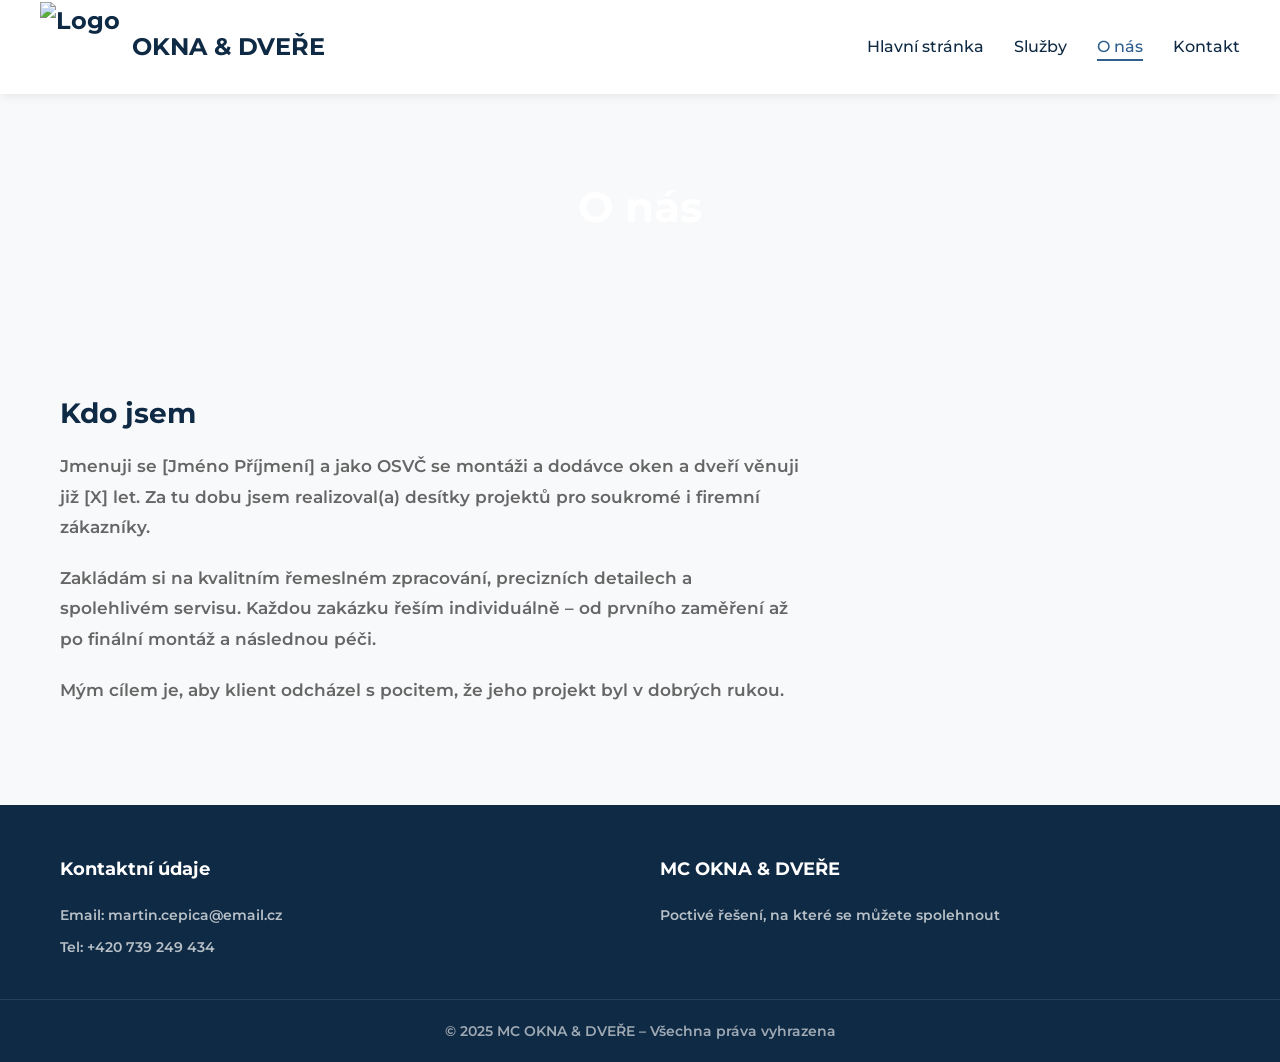
==== about.html @ ce8770a2 "Moved header and footer to its own files" ====
<!DOCTYPE html>
<html lang="cs">
<head>
    <meta charset="UTF-8">
    <meta name="viewport" content="width=device-width, initial-scale=1.0">
    <title>MC OKNA & DVEŘE</title>
    <link rel="icon" type="image/png" href="images/icon.png">
    <link rel="stylesheet" href="styles.css">
</head>
<body>

<div id="header-placeholder"></div>

<!-- ===== PAGE HEADER ===== -->
<div class="page-header">
    <h1>O nás</h1>
</div>

<!-- ===== ABOUT CONTENT ===== -->
<section class="content-section">
    <div class="about-content">
        <div class="about-text">
            <h2>Kdo jsem</h2>
            <p>
                Jmenuji se [Jméno Příjmení] a jako OSVČ se montáži a dodávce oken a dveří věnuji již [X] let.
                Za tu dobu jsem realizoval(a) desítky projektů pro soukromé i firemní zákazníky.
            </p>
            <p>
                Zakládám si na kvalitním řemeslném zpracování, precizních detailech a spolehlivém servisu. Každou zakázku řeším individuálně – od prvního zaměření až po finální montáž a následnou péči.
            </p>
            <p>
                Mým cílem je, aby klient odcházel s pocitem, že jeho projekt byl v dobrých rukou.
            </p>
        </div>
    </div>
</section>

<div id="footer-placeholder"></div>

<script src="script.js"></script>

</body>
</html>
---- styles.css ----
@import url('https://fonts.googleapis.com/css2?family=Montserrat:wght@400;500;600;700&display=swap');

:root {
    --primary: #0F2A44;
    --secundary: #2F5F8F;
    --light: #f8f9fa;
    --gray: #666;
    --border: #e0e0e0;
    --max-width: 1200px;
    --shadow: 0 2px 10px rgba(0,0,0,0.08);
    --shadow-hover: 0 4px 20px rgba(0,0,0,0.12);
}

* {
    margin: 0;
    padding: 0;
    box-sizing: border-box;
}

body {
    font-family: 'Montserrat', -apple-system, BlinkMacSystemFont, "Segoe UI", sans-serif;
    font-weight: 600;
    background: var(--light);
    color: black;
    line-height: 1.6;
}

/* ====== HEADER ====== */
header {
    background: white;
    padding: 2px 20px;
    box-shadow: var(--shadow);
    position: sticky;
    top: 0;
    z-index: 100;
}

nav {
    max-width: var(--max-width);
    margin: 0 auto;
    display: flex;
    justify-content: space-between;
    align-items: center;
}

.logo {
    display: flex;
    align-items: center;
    gap: 12px;
    font-size: 24px;
    font-weight: 700;
    color: var(--primary);
    text-decoration: none;
}

.logo img {
    height: 90px;
    width: auto;
    object-fit: contain;
}

.desktop-menu {
    display: flex;
    gap: 30px;
    list-style: none;
}

.desktop-menu a {
    text-decoration: none;
    color: var(--primary);
    font-weight: 500;
    transition: color 0.3s;
    position: relative;
}

.desktop-menu a.active {
    color: var(--secundary);
}

.desktop-menu a.active::after {
    content: '';
    position: absolute;
    bottom: -5px;
    left: 0;
    right: 0;
    height: 2px;
    background: var(--secundary);
}

#menu-btn {
    display: none;
    background: none;
    border: none;
    font-size: 24px;
    cursor: pointer;
    color: var(--primary);
}

.mobile-menu {
    display: none;
    flex-direction: column;
    background: white;
    box-shadow: var(--shadow);
    position: absolute;
    top: 100%;
    left: 0;
    right: 0;
    padding: 20px;
    gap: 15px;
}

.mobile-menu a {
    text-decoration: none;
    color: var(--primary);
    font-weight: 500;
    padding: 10px;
    border-radius: 6px;
    transition: background 0.3s;
}

.mobile-menu a:hover {
    background: var(--light);
}

.mobile-menu.hidden {
    display: none !important;
}

/* ====== HERO & PAGE HEADER (shared) ====== */
.hero,
.page-header {
    background: url('images/hero_background.jpg');
    background-size: cover;
    background-position: center;
    background-repeat: no-repeat;
    color: white;
    text-align: center;
}

.hero {
    padding: 100px 20px;
}

.page-header {
    padding: 80px 20px;
}

.hero-content {
    max-width: 800px;
    margin: 0 auto;
}

.hero h1,
.page-header h1 {
    font-weight: 700;
}

.hero h1 {
    font-size: 48px;
    margin-bottom: 20px;
}

.page-header h1 {
    font-size: 42px;
    margin-bottom: 10px;
}

.hero p,
.page-header p {
    opacity: 0.95;
}

.hero p {
    font-size: 20px;
    margin-bottom: 30px;
}

.page-header p {
    font-size: 18px;
}

.link-secondary {
    color: var(--secundary);
    text-decoration: none;
}

/* ====== BUTTONS ====== */
.btn-primary {
    display: inline-block;
    background: white;
    color: var(--primary);
    padding: 14px 32px;
    border-radius: 8px;
    font-weight: 600;
    text-decoration: none;
    transition: all 0.3s;
    box-shadow: 0 4px 15px rgba(0,0,0,0.1);
}

.btn-primary:hover {
    background: var(--light);
    transform: translateY(-2px);
    box-shadow: 0 6px 20px rgba(0,0,0,0.15);
}

.btn-submit {
    background: var(--primary);
    color: white;
    padding: 14px 32px;
    border: none;
    border-radius: 8px;
    cursor: pointer;
    font-weight: 600;
    font-size: 16px;
    transition: all 0.3s;
    width: 100%;
}

.btn-submit:hover {
    background: var(--secundary);
    transform: translateY(-2px);
    box-shadow: 0 4px 15px rgba(26, 115, 232, 0.3);
}

.form-success {
    text-align: center;
    padding: 40px 20px;
    font-size: 1.1rem;
    color: var(--primary);
    border: 2px solid var(--primary);
    border-radius: 8px;
}

/* ====== SECTIONS ====== */
.content-section,
.map-section {
    max-width: var(--max-width);
    margin: 60px auto;
    padding: 0 20px;
}

section h2 {
    font-size: 36px;
    margin-bottom: 40px;
    text-align: center;
    color: var(--primary);
}

/* ====== INTRO SECTION ====== */
.intro-section {
    max-width: var(--max-width);
    margin: 80px auto;
    padding: 0 20px;
}

.intro-grid {
    display: grid;
    grid-template-columns: repeat(auto-fit, minmax(280px, 1fr));
    gap: 30px;
    margin-top: 40px;
}

.intro-box {
    background-size: cover;
    background-position: center;
    padding: 80px 30px;
    border-radius: 12px;
    text-align: center;
    box-shadow: var(--shadow);
    transition: all 0.3s;
    text-decoration: none;
    color: inherit;
    display: block;
    cursor: pointer;
}

.intro-box:nth-child(1) {
    background-image: linear-gradient(rgba(255, 255, 255, 0.33), rgba(255, 255, 255, 0.33)), url('images/image1.png');
}

.intro-box:nth-child(2) {
    background-image: linear-gradient(rgba(255, 255, 255, 0.33), rgba(255, 255, 255, 0.33)), url('images/image2.png');
    background-position: center 45%;
}

.intro-box:nth-child(3) {
    background-image: linear-gradient(rgba(255, 255, 255, 0.33), rgba(255, 255, 255, 0.33)), url('images/image3.png');
}

.intro-box:hover {
    transform: translateY(-5px);
    box-shadow: var(--shadow-hover);
}

.intro-icon {
    font-size: 48px;
    margin-bottom: 20px;
    color: var(--primary);
}

.intro-box h3 {
    font-size: 22px;
    margin-bottom: 10px;
    color: var(--primary);
}

.intro-box p {
    color: var(--gray);
    font-size: 16px;
}

.intro-text {
    max-width: 800px;
    margin: 40px auto 0;
    text-align: center;
}

/* ====== ABOUT PAGE ====== */
.about-content {
    display: grid;
    grid-template-columns: 2fr 1fr;
    gap: 50px;
    align-items: start;
}

.about-text h2 {
    font-size: 28px;
    margin-bottom: 15px;
    text-align: left;
}

.about-text p {
    font-size: 17px;
    line-height: 1.8;
    color: var(--gray);
    margin-bottom: 20px;
}

/* ====== SERVICES ====== */
.section-cta {
    margin-top: 40px;
}

.section-cta .btn-primary {
    display: block;
    width: 100%;
    text-align: center;
    padding: 18px;
    font-size: 1.6rem;
}

.services-grid {
    display: grid;
    grid-template-columns: repeat(auto-fit, minmax(280px, 1fr));
    gap: 30px;
}

.service-card {
    background: white;
    padding: 35px;
    border-radius: 12px;
    box-shadow: var(--shadow);
    transition: all 0.3s;
}

.service-card:hover {
    transform: translateY(-5px);
    box-shadow: var(--shadow-hover);
}

.service-icon {
    font-size: 48px;
    margin-bottom: 20px;
}

.service-card h3 {
    font-size: 24px;
    margin-bottom: 15px;
    color: var(--primary);
}

.service-card p {
    color: var(--gray);
    line-height: 1.7;
    margin-bottom: 20px;
}

.service-features {
    list-style: none;
    padding: 0;
}

.service-features li {
    padding: 8px 0;
    color: var(--gray);
    position: relative;
    padding-left: 25px;
}

.service-features a {
    text-decoration: none;
    color: inherit;
    transition: opacity 0.3s;
}

.service-features li::before {
    content: '✓';
    position: absolute;
    left: 0;
    color: var(--primary);
    font-weight: bold;
}

/* ====== PROCESS ====== */
.process-section {
    max-width: var(--max-width);
    margin: 80px auto;
    padding: 60px 20px;
    background: white;
    border-radius: 12px;
}

.process-steps {
    display: grid;
    grid-template-columns: repeat(auto-fit, minmax(220px, 1fr));
    gap: 30px;
    margin-top: 40px;
}

.step {
    text-align: center;
}

.step-number {
    width: 60px;
    height: 60px;
    background: var(--primary);
    color: white;
    border-radius: 50%;
    display: flex;
    align-items: center;
    justify-content: center;
    font-size: 24px;
    font-weight: bold;
    margin: 0 auto 20px;
}

.step h3 {
    font-size: 20px;
    margin-bottom: 10px;
}

.step p {
    color: var(--gray);
}

/* ====== GALLERY ====== */
.gallery-grid {
    display: grid;
    grid-template-columns: repeat(auto-fill, minmax(300px, 1fr));
    gap: 20px;
}

.gallery-item {
    position: relative;
    overflow: hidden;
    border-radius: 12px;
    aspect-ratio: 1;
    box-shadow: var(--shadow);
    max-width: 700px;
    margin: 0 auto;
    padding: 40px;
}

.gallery-item img {
    width: 100%;
    height: 100%;
    object-fit: contain;
    transition: transform 0.3s;
}

.gallery-item:hover img {
    transform: scale(1.03);
}

.gallery-item p {
    text-align: center;
    font-size: 16px;
    color: var(--primary);
}

.gallery-overlay {
    position: absolute;
    bottom: 0;
    left: 0;
    right: 0;
    background: linear-gradient(to top, rgba(0,0,0,0.8), transparent);
    color: white;
    padding: 20px;
    transform: translateY(100%);
    transition: transform 0.3s;
}

.gallery-item:hover .gallery-overlay {
    transform: translateY(0);
}

.gallery-overlay h3 {
    font-size: 20px;
    margin-bottom: 5px;
}

.gallery-overlay p {
    font-size: 14px;
    opacity: 0.9;
}

/* ====== CONTACT ====== */
.contact-container {
    display: grid;
    grid-template-columns: 1fr 1.5fr;
    gap: 50px;
}

.contact-info,
.contact-form-wrapper {
    background: white;
    padding: 40px;
    border-radius: 12px;
    box-shadow: var(--shadow);
}

.contact-info h2,
.contact-form-wrapper h2 {
    text-align: left;
    font-size: 28px;
    margin-bottom: 30px;
}

.info-item {
    margin-bottom: 25px;
    padding-bottom: 25px;
    border-bottom: 1px solid var(--border);
}

.info-item:last-child {
    border-bottom: none;
}

.info-item strong {
    display: block;
    color: var(--primary);
    margin-bottom: 8px;
    font-size: 16px;
}

.info-item p {
    color: var(--gray);
    margin: 0;
}

.map-section iframe {
    width: 100%;
    height: 400px;
    border: none;
    border-radius: 12px;
    box-shadow: var(--shadow);
}

.form-group {
    margin-bottom: 20px;
}

.form-group label {
    display: block;
    margin-bottom: 8px;
    font-weight: 500;
    color: var(--primary);
}

.form-group input,
.form-group textarea {
    width: 100%;
    padding: 12px 16px;
    border: 1px solid var(--border);
    border-radius: 8px;
    font-size: 16px;
    font-family: inherit;
    transition: border-color 0.3s;
}

.form-group input:focus,
.form-group textarea:focus {
    outline: none;
    border-color: var(--primary);
}

.form-group textarea {
    resize: vertical;
    min-height: 120px;
}

/* ====== CTA SECTION ====== */
.cta-section {
    max-width: 800px;
    margin: 80px auto;
    padding: 60px 40px;
    background: white;
    border-radius: 12px;
    text-align: center;
    box-shadow: var(--shadow);
}

.cta-section h2 {
    font-size: 32px;
    margin-bottom: 15px;
}

.cta-section p {
    color: var(--gray);
    font-size: 18px;
    margin-bottom: 30px;
}

/* ====== FOOTER ====== */
footer {
    background: #0F2A44;
    color: white;
    margin-top: 80px;
}

.footer-content {
    max-width: var(--max-width);
    margin: 0 auto;
    padding: 50px 20px 30px;
    display: grid;
    grid-template-columns: repeat(auto-fit, minmax(250px, 1fr));
    gap: 40px;
}

.footer-section h4 {
    margin-bottom: 20px;
    font-size: 18px;
}

.footer-section p {
    color: rgba(255,255,255,0.7);
    margin-bottom: 10px;
    font-size: 14px;
}

.footer-section a {
    display: block;
    color: rgba(255,255,255,0.7);
    text-decoration: none;
    margin-bottom: 10px;
    transition: color 0.3s;
}

.footer-section a:hover {
    color: white;
}

.footer-bottom {
    text-align: center;
    padding: 20px;
    border-top: 1px solid rgba(255,255,255,0.1);
    color: rgba(255,255,255,0.6);
    font-size: 14px;
}

/* ====== RESPONSIVE ====== */
@media (max-width: 768px) {
    .desktop-menu {
        display: none;
    }

    #menu-btn {
        display: block;
    }

    .mobile-menu {
        display: flex;
    }

    .hero h1,
    .page-header h1 {
        font-size: 32px;
    }

    .hero p,
    .page-header p {
        font-size: 16px;
    }

    section h2 {
        font-size: 28px;
    }

    .contact-container,
    .about-content {
        grid-template-columns: 1fr;
    }

    .intro-grid,
    .services-grid {
        grid-template-columns: 1fr;
    }

    .process-steps {
        grid-template-columns: 1fr;
    }

    .gallery-grid {
        grid-template-columns: repeat(auto-fill, minmax(250px, 1fr));
    }
}

@media (max-width: 480px) {
    .hero,
    .page-header {
        padding: 60px 20px;
    }

    .btn-primary,
    .btn-submit {
        padding: 12px 24px;
    }

    .contact-info,
    .contact-form-wrapper {
        padding: 25px;
    }
}
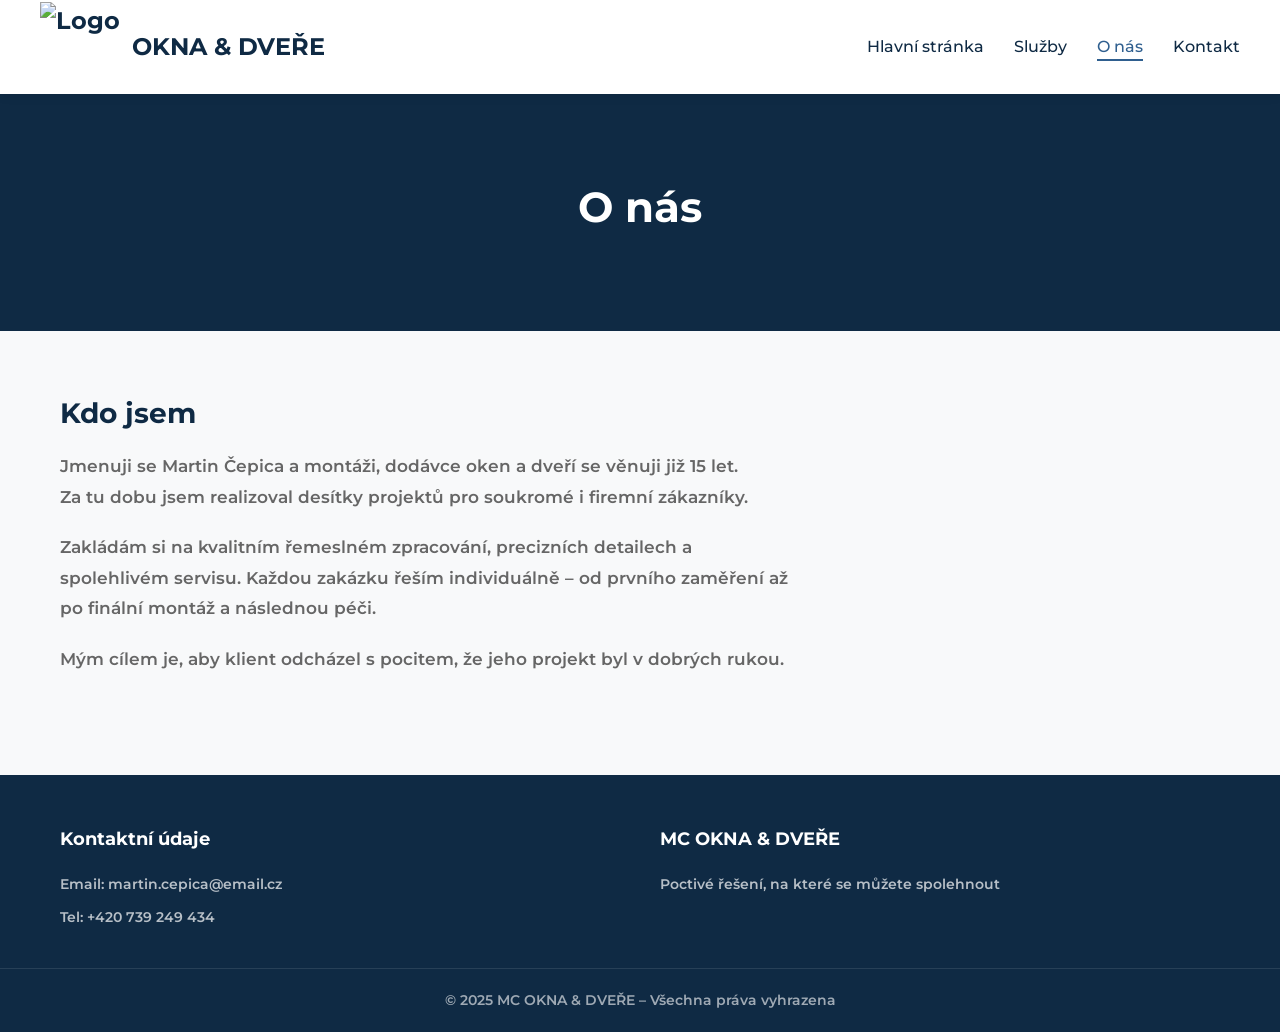
==== commit d8f1ff5a: "Improved hero image on different window sizes" ====
--- a/about.html
+++ b/about.html
@@ -7,7 +7,7 @@
     <link rel="icon" type="image/png" href="images/icon.png">
     <link rel="stylesheet" href="styles.css">
 </head>
-<body>
+<body data-page="about.html">
 
 <div id="header-placeholder"></div>
 
@@ -22,8 +22,8 @@
         <div class="about-text">
             <h2>Kdo jsem</h2>
             <p>
-                Jmenuji se [Jméno Příjmení] a jako OSVČ se montáži a dodávce oken a dveří věnuji již [X] let.
-                Za tu dobu jsem realizoval(a) desítky projektů pro soukromé i firemní zákazníky.
+                Jmenuji se Martin Čepica a montáži, dodávce oken a dveří se věnuji již 15 let.<br>
+                Za tu dobu jsem realizoval desítky projektů pro soukromé i firemní zákazníky.
             </p>
             <p>
                 Zakládám si na kvalitním řemeslném zpracování, precizních detailech a spolehlivém servisu. Každou zakázku řeším individuálně – od prvního zaměření až po finální montáž a následnou péči.
--- a/styles.css
+++ b/styles.css
@@ -129,7 +129,8 @@
 /* ====== HERO & PAGE HEADER (shared) ====== */
 .hero,
 .page-header {
-    background: url('images/hero_background.jpg');
+    background-color: var(--primary);
+    background-image: url('images/hero_background.jpg');
     background-size: cover;
     background-position: center;
     background-repeat: no-repeat;
@@ -138,7 +139,11 @@
 }
 
 .hero {
-    padding: 100px 20px;
+    height: 400px;
+    padding: 0 20px;
+    display: flex;
+    align-items: center;
+    justify-content: center;
 }
 
 .page-header {
@@ -158,6 +163,7 @@
 .hero h1 {
     font-size: 48px;
     margin-bottom: 20px;
+    margin-top: 110px;
 }
 
 .page-header h1 {
@@ -261,7 +267,7 @@
 }
 
 .intro-box {
-    background-size: cover;
+    background-size: 100%;
     background-position: center;
     padding: 80px 30px;
     border-radius: 12px;
@@ -280,11 +286,6 @@
 
 .intro-box:nth-child(2) {
     background-image: linear-gradient(rgba(255, 255, 255, 0.33), rgba(255, 255, 255, 0.33)), url('images/image2.png');
-    background-position: center 45%;
-}
-
-.intro-box:nth-child(3) {
-    background-image: linear-gradient(rgba(255, 255, 255, 0.33), rgba(255, 255, 255, 0.33)), url('images/image3.png');
 }
 
 .intro-box:hover {
@@ -302,6 +303,10 @@
     font-size: 22px;
     margin-bottom: 10px;
     color: var(--primary);
+    background-color: rgba(211,211,211,0.6);
+    display: inline-block;
+    padding: 6px 14px;
+    border-radius: 4px;
 }
 
 .intro-box p {
@@ -410,6 +415,67 @@
     color: var(--primary);
     font-weight: bold;
 }
+
+.carousel-heading {
+    margin-top: 60px;
+    margin-bottom: 0;
+    text-align: center;
+    color: var(--primary);
+    font-size: 28px;
+}
+
+.services-carousels {
+    display: grid;
+    grid-template-columns: 1fr 1fr;
+    gap: 20px;
+    margin-top: 40px;
+}
+
+.carousel-pane {
+    position: relative;
+}
+
+.carousel-track {
+    height: 600px;
+    overflow: hidden;
+    border-radius: 12px;
+    box-shadow: var(--shadow);
+}
+
+.carousel-track img {
+    width: 100%;
+    height: 100%;
+    object-fit: contain;
+    display: none;
+}
+
+.carousel-track img.active {
+    display: block;
+}
+
+.carousel-btn {
+    position: absolute;
+    top: 50%;
+    transform: translateY(-50%);
+    background: rgba(15, 42, 68, 0.7);
+    color: white;
+    border: none;
+    width: 48px;
+    height: 48px;
+    border-radius: 50%;
+    font-size: 28px;
+    cursor: pointer;
+    z-index: 2;
+    transition: background 0.2s;
+    line-height: 1;
+}
+
+.carousel-btn:hover {
+    background: var(--primary);
+}
+
+.carousel-prev { left: 12px; }
+.carousel-next { right: 12px; }
 
 /* ====== PROCESS ====== */
 .process-section {
@@ -463,24 +529,25 @@
 
 .gallery-item {
     position: relative;
-    overflow: hidden;
     border-radius: 12px;
     aspect-ratio: 1;
     box-shadow: var(--shadow);
-    max-width: 700px;
-    margin: 0 auto;
-    padding: 40px;
 }
 
 .gallery-item img {
     width: 100%;
     height: 100%;
     object-fit: contain;
-    transition: transform 0.3s;
+    transition: transform 0.4s ease;
+    border-radius: 8px;
+}
+
+.gallery-item:hover {
+    z-index: 10;
 }
 
 .gallery-item:hover img {
-    transform: scale(1.03);
+    transform: scale(1.6);
 }
 
 .gallery-item p {
@@ -717,7 +784,6 @@
 }
 
 @media (max-width: 480px) {
-    .hero,
     .page-header {
         padding: 60px 20px;
     }
